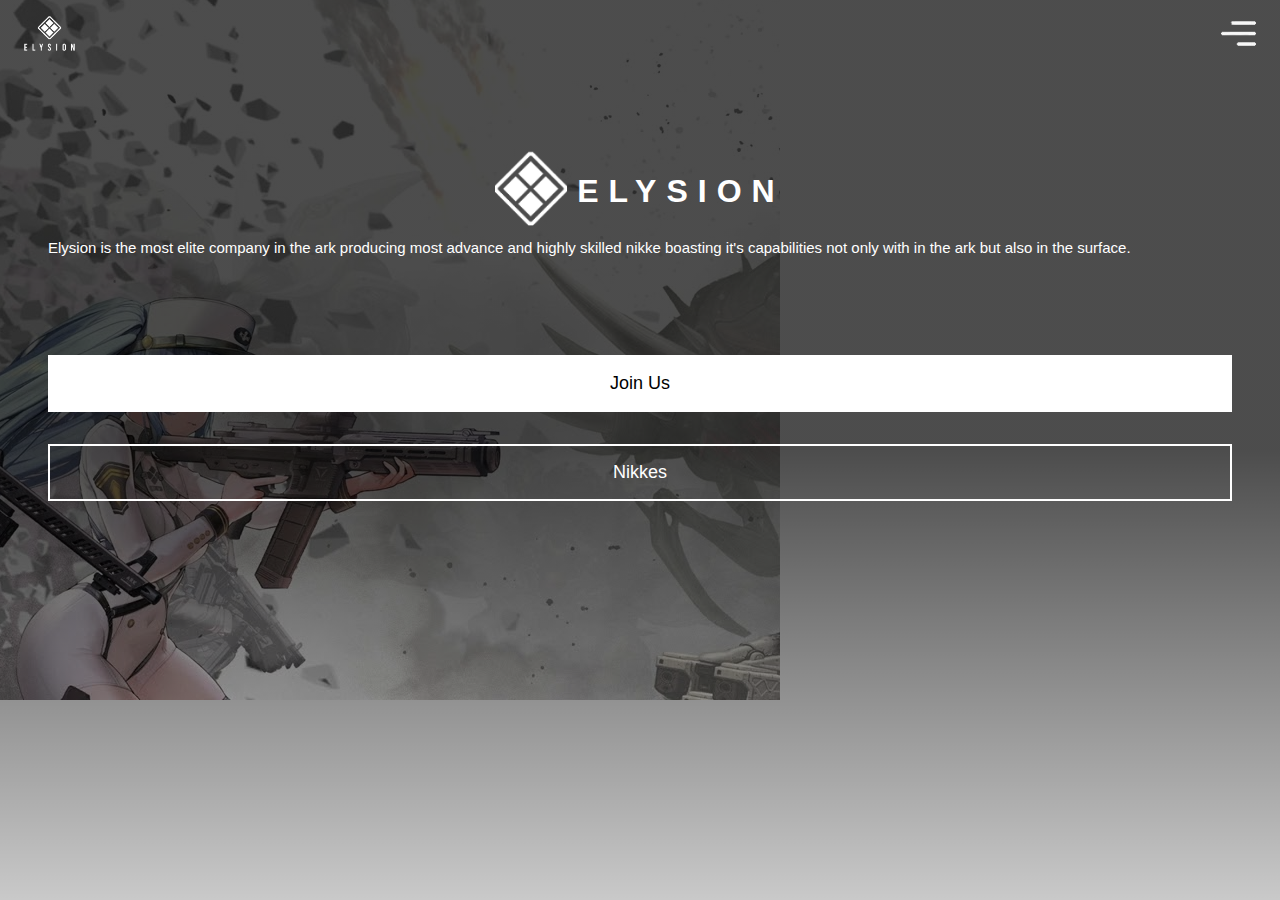
==== index.html @ 0d5e1221 "Add files via upload" ====
<!DOCTYPE html>
<html lang="en">
<head>
  <meta charset="UTF-8">
  <meta http-equiv="X-UA-Compatible" content="IE=Edge">
  <meta name="viewport" content="width=device-width, initial-scale=1">

  <title>HTML</title>
  <link rel="stylesheet" href="style.css">
</head>

<body>
  <div id="NikkeBg">
    <img src="Nikke_Background.jpg"alt="background"/>
  </div>
  <div id="gradient1"></div>
  <div id="gradient2"></div>
  <header>
    <a href="" id="logo"> <img src="Elysion_Name.png"/> </a>
    <nav id="nav">
      <div id="topMenu">
        <a href=""> <img src="Elysion_Logo.png" height="35px"/>  </a>
        <button onclick="toggleMenu()"> <img src="close.png" height="25px"/> </button>
      </div>
      <ul>
        <li> <a href=""> Home </a> </li>
        <li> <a href=""> Squads </a> </li>
        <li> <a href=""> Nikkes </a> </li>
        <li> <a href=""> About </a> </li>
        <li> <button> <a href=""> Join Us </a> </button> </li>
      </ul>
    </nav>
    <div id="menuCont">
      <button onclick="toggleMenu()"> <img src="menu.png"/> </button>
    </div>
  </header>
  <div id="content">
    <div id="headline">
      <img src="Elysion_Logo.png"/>
      <h1> ELYSION </h1>
    </div>
    <div id="memo">
      <p> Elysion is  the most elite company in the ark producing most advance and highly skilled nikke boasting it's capabilities not only with in the ark but also in the surface. </p>
    </div>
    <div id="content-button">
      <button> <a href=""> Join Us</a> </button>
      <button> <a href=""> Nikkes </a> </button>
    </div>
  </div>
  <script src="main.js"></script>
</body>
</html>
---- style.css ----
* {
  padding: 0;
  margin: 0;
  box-sizing: border-box;
  font-family: sans-serif;
  color: white;
  text-decoration: none;
}

html {
  width: 100%;
  height: 100%;
  overflow-y: scroll;
}

body {
  width: 100%;
  overflow-x: hidden;
  overflow-y: scroll;
}

#NikkeBg {
  position: absolute;
  z-index: -3;
  width: 100vw;
  height: 100vh;
  transform: translateX(-00px);
  overflow-x: hidden;
  overflow-y: scroll;
}

#NikkeBg img {
  transform: scale(1.0);
  position: absolute;
  z-index: -3;
  left: -500px;
  top: -20px;
}

#gradient1 {
  position: absolute;
  z-index: -2;
  width: 100%;
  height: 100%;
  opacity: 0.7;
  background: linear-gradient(rgba(000, 000, 0, 1), rgba(000, 000, 000, 1),rgba(0,0,0,0.3));
}

header {
  display: flex;
  justify-content: space-between;
  padding: 1rem 1.5rem;
}

nav { 
  width: 0;
  height: 100vh;
  overflow: hidden;
  display: block;
  position: absolute;
  top: 0;
  right: 0;
  background: white;
  color: black;
  transition: width 0.3s;
}

#topMenu {
  display: flex;
  justify-content: space-between;
  padding: 0.8rem 1.5rem;
}

#topMenu button:nth-child(1) img{
  height: 35px;
}

#topMenu button {
  border: none;
  background: none;
}

nav ul {
  display: flex;
  justify-content: center;
  flex-flow: column wrap;
  padding: 0 1rem;
  margin-top: 2rem;
  list-style: none;
}

nav ul li {
  border-bottom: 1px solid black;
  text-align: center;
  padding: 1rem;
  margin: 1rem 0;
}

nav ul li a {
  color: black;
  padding: 1rem;
}

nav ul li:nth-child(5) {
  display: none;
}

#logo img {
  height: 35px;
}

#menuCont button {
  background: transparent;
  border: none;
}

#menuCont button img {
  height: 35px;
}

#headline {
  display: flex;
  align-items: center;
  justify-content: center;
  margin-top: 5rem;
}

#headline img {
  height: 80px;
}

#headline h1 {
  text-align: center;
  display: inline-block;
  letter-spacing: 10px;
  margin-left: 10px;
}

#memo {
  margin-top: 6px;
  text-align: justify;
  font-size: 15px;
  padding: 0 3rem;
  line-height: 22px;
}

#content-button {
  display: flex;
  justify-content: center;
  flex-flow: column wrap;
  padding: 0 3rem;
  margin-top: 5rem;
}

#content-button button { 
  margin: 1rem 0;
  border: 2px solid white;
  background: none;
  padding: 1rem 0;
}

#content-button button a {
  font-size: 18px;
  font-weight: 500;
}

#content-button button:nth-child(1) {
  background: white;
}

#content-button button:nth-child(1) a {
  color: black;
}
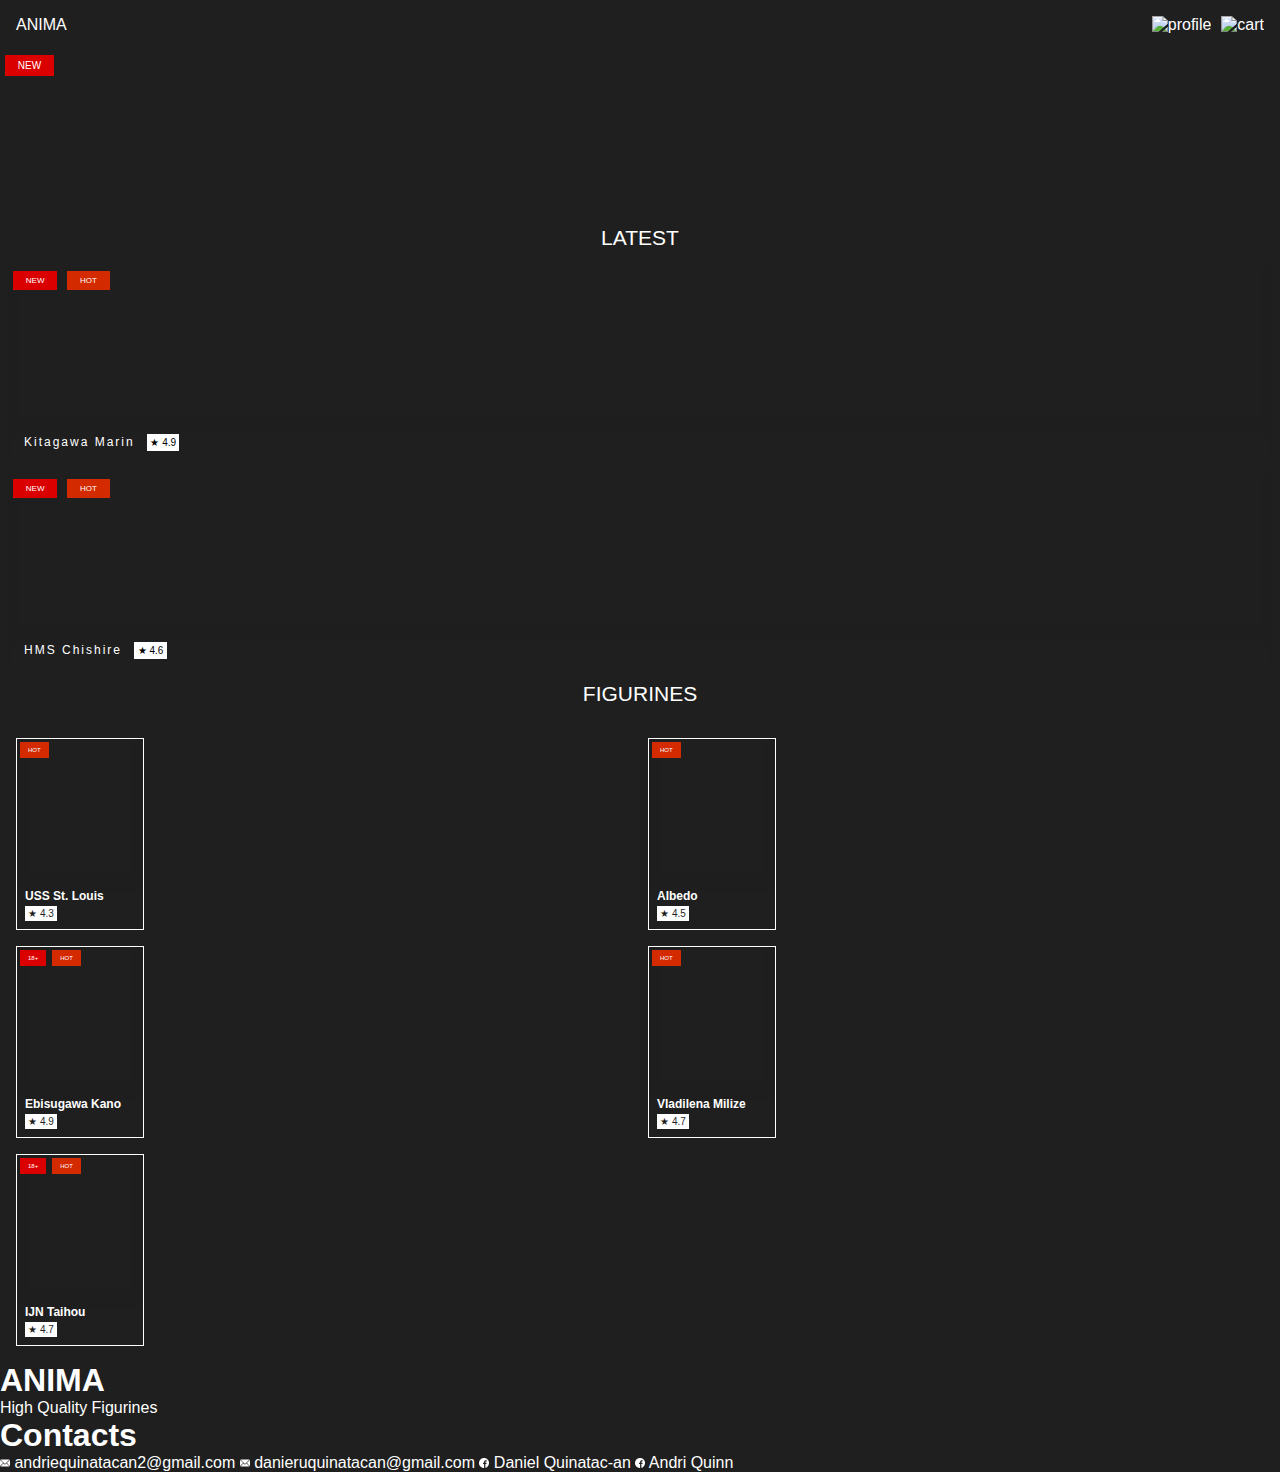
==== commit 64c3b5a3: "Update index.html" ====
--- a/index.html
+++ b/index.html
@@ -1,52 +1,143 @@
-<!DOCTYPE html>
-<html lang="en">
-<head>
-  <meta charset="UTF-8">
-  <meta http-equiv="X-UA-Compatible" content="IE=Edge">
-  <meta name="viewport" content="width=device-width, initial-scale=1">
-
-  <title>HTML</title>
-  <link rel="stylesheet" href="style.css">
-</head>
-
-<body>
-  <div id="NikkeBg">
-    <img src="Nikke_Background.jpg"alt="background"/>
-  </div>
-  <div id="gradient1"></div>
-  <div id="gradient2"></div>
-  <header>
-    <a href="" id="logo"> <img src="Elysion_Name.png"/> </a>
-    <nav id="nav">
-      <div id="topMenu">
-        <a href=""> <img src="Elysion_Logo.png" height="35px"/>  </a>
-        <button onclick="toggleMenu()"> <img src="close.png" height="25px"/> </button>
-      </div>
-      <ul>
-        <li> <a href=""> Home </a> </li>
-        <li> <a href=""> Squads </a> </li>
-        <li> <a href=""> Nikkes </a> </li>
-        <li> <a href=""> About </a> </li>
-        <li> <button> <a href=""> Join Us </a> </button> </li>
-      </ul>
-    </nav>
-    <div id="menuCont">
-      <button onclick="toggleMenu()"> <img src="menu.png"/> </button>
-    </div>
-  </header>
-  <div id="content">
-    <div id="headline">
-      <img src="Elysion_Logo.png"/>
-      <h1> ELYSION </h1>
-    </div>
-    <div id="memo">
-      <p> Elysion is  the most elite company in the ark producing most advance and highly skilled nikke boasting it's capabilities not only with in the ark but also in the surface. </p>
-    </div>
-    <div id="content-button">
-      <button> <a href=""> Join Us</a> </button>
-      <button> <a href=""> Nikkes </a> </button>
-    </div>
-  </div>
-  <script src="main.js"></script>
-</body>
-</html>+<!-- Andrie Quinatac-an -->
+<!-- 5 / 24 / 2024 -->
+<!-- 5月 24日 24年 -->
+<!-- Ecommerce -->
+
+<!DOCTYPE html>
+<html lang="en">
+<head>
+    <meta charset="UTF-8">
+    <meta name="viewport" content="width=device-width, initial-scale=1.0">
+    <title> Anima </title>
+    <link rel="stylesheet" type="text/css" href="home.css">
+    <link rel="icon" href="./Assets/logo.svg">
+</head>
+<body>
+    <header class="header">
+        <div class="logo">
+            <a href=""> Anima </a>
+        </div>
+        <div>
+            <ul class="side-menu">
+                <li><a href=""> <img src="./Assets/user.svg" alt="profile" height="20px"/> </a></li>
+                <li><a href="./SubPages/hello.html"> <img src="./Assets/cart.svg" alt="cart" height="20px"/></a></li>
+            </ul>
+        </div>
+    </header>
+    <div class="content">
+        <div class="banner"> <div class="tag"> NEW </div> </div>
+        <div class="main-content">
+            <div class="latest">
+                <h1 class="section-header"> Latest </h1>
+                <div class="latest-items">
+                        <div class="tags-container">
+                            <div class="latest-tags"> NEW </div>
+                            <div class="latest-tags"> HOT </div>
+                        </div>
+                    <a href="" >
+                        <div class="banner-info">
+                            <h2> Kitagawa Marin </h2>
+                            <span> ★ 4.9 </span>   
+                        </div>
+                    </a>
+                </div>
+                <div class="latest-items">
+                    <div class="tags-container"> 
+                        <div class="latest-tags"> NEW </div>
+                        <div class="latest-tags"> HOT </div>
+                    </div>
+                    <a href="" > 
+                        <div class="banner-info">
+                            <h2> HMS Chishire </h2>
+                            <span> ★ 4.6 </span>
+                        </div>
+                    </a>
+                </div>
+            </div>
+            <div class="product-section">
+                <h1 class="section-header"> Figurines </h1>
+                <div class="products">
+                    <div class="product-card cover">
+                        <div class="tags-container"> 
+                            <!-- <div class="card-tags new"> NEW </div> -->
+                            <div class="card-tags hot"> HOT </div>
+                        </div>
+                        <a href="" > 
+                            <div class="card-info">
+                                <h2 class="info"> USS St. Louis </h2>
+                                <span class="info rating"> ★ 4.3 </span>
+                            </div>
+                        </a>
+                    </div>
+                    <div class="product-card cover">
+                        <div class="tags-container"> 
+                            <!-- <div class="card-tags new> NEW </div> -->
+                            <div class="card-tags hot"> HOT </div>
+                        </div>
+                        <a href="" > 
+                            <div class="card-info">
+                                <h2 class="info"> Albedo </h2>
+                                <span class="info rating"> ★ 4.5 </span>
+                            </div>
+                        </a>
+                    </div>
+                    <div class="product-card cover">
+                        <div class="tags-container"> 
+                            <!-- <div class="card-tags new> NEW </div> -->
+                            <div class="card-tags r18"> 18+ </div>
+                            <div class="card-tags hot"> HOT </div>
+                        </div>
+                        <a href="" > 
+                            <div class="card-info">
+                                <h2 class="info"> Ebisugawa Kano </h2>
+                                <span class="info rating"> ★ 4.9 </span>
+                            </div>
+                        </a>
+                    </div>
+                    <div class="product-card cover">
+                        <div class="tags-container"> 
+                            <!-- <div class="card-tags new> NEW </div> -->
+                            <div class="card-tags hot"> HOT </div>
+                        </div>
+                        <a href="" > 
+                            <div class="card-info">
+                                <h2 class="info"> Vladilena Milize </h2>
+                                <span class="info rating"> ★ 4.7 </span>
+                            </div>
+                        </a>
+                    </div>
+                    <div class="product-card cover">
+                        <div class="tags-container"> 
+                            <!-- <div class="card-tags new> NEW </div> -->
+                            <div class="card-tags r18"> 18+ </div>
+                            <div class="card-tags hot"> HOT </div>
+                        </div>
+                        <a href="" > 
+                            <div class="card-info">
+                                <h2 class="info"> IJN Taihou </h2>
+                                <span class="info rating"> ★ 4.7 </span>
+                            </div>
+                        </a>
+                    </div>
+                </div>
+            </div>
+        </div>
+    </div>
+     <div class="footer">
+        <div class="footer-info left">
+            <h1> ANIMA </h1>
+            <p> High Quality Figurines </p>
+            <p>  </p>
+        </div>
+
+        <div class="footer-info right">
+            <h1> Contacts </h1>
+            <a href="" class="emails"> <img src="./Assets/email.svg" alt="email" height="10px"/> andriequinatacan2@gmail.com </a>
+            <a href="" class="emails"> <img src="./Assets/email.svg" alt="email" height="10px"/> danieruquinatacan@gmail.com </a>
+            <a href="https://www.facebook.com/daniel.quinatacan/" class="facebook"> <img src="./Assets/facebook.svg" alt="email" height="10px"/> Daniel Quinatac-an </a>
+            <a href="https://www.facebook.com/profile.php?id=100094393011862" class="facebook"> <img src="./Assets/facebook.svg" alt="email" height="10px"/> Andri Quinn </a>
+        </div>
+    <script src="home.js" defer></script>
+</body>
+</html>
+
--- a/home.css
+++ b/home.css
@@ -0,0 +1,245 @@
+* {
+    padding: 0;
+    margin: 0;
+    box-sizing: border-box;
+    background: transparent;
+    border: none;
+    font-family: sans-serif;
+    list-style: none;
+    text-decoration: none;
+    color: white;
+}
+
+body {
+    background-color: var(--black);
+}
+
+:root {
+    --dark-blue: #001643;
+    --red: #DB0000;
+    --orange: #D32A00;
+    --black: #1f1f1f;
+}
+
+header {
+    display: flex;
+    justify-content: space-between;
+    flex-direction: row;
+    padding: 1rem;
+    align-items: center;
+}
+
+.logo {
+    display: flex;
+    justify-content: center;
+}
+
+.logo a img {
+    vertical-align: middle;
+    margin-right: -8px;
+}
+.logo a {
+    color: white;
+    text-transform: uppercase;
+}
+
+.side-menu {
+    display: flex;
+    justify-content: space-between;
+    flex-direction: row;
+    gap: 10px;
+}
+
+.banner {
+    height: 10rem;
+    width: 100%;
+    overflow: hidden;
+    background-image: url("./Assets/marin_banner.webp");
+    background-size: cover;
+    position: relative;
+    transition: all 0.3s;
+    cursor: pointer;
+}
+
+.tag {
+    position: absolute;
+    top: 5px;
+    left: 5px;
+    background-color: var(--red);
+    color: white;
+    text-align: center;
+    font-size: 10px;
+    padding: 0.3rem 0.8rem;
+}
+
+.section-header {
+    font-size: 21px;
+    text-align: center;
+    text-transform: uppercase;
+    font-weight: 200;
+    color: white;
+    margin: 1rem 0;
+}
+
+.latest-items {
+    margin: 1rem 0.5rem;
+    max-width: 100%;
+    height: 12rem;
+    position: relative;
+    background-size: cover;
+    background-repeat: no-repeat;
+    background-position: 40%;
+    box-shadow: 0 -2rem 8px rgba(31,31,31,0.9) inset;
+}
+
+.latest-items:nth-child(2) {
+    background-image: url("./Assets/marin_banner.webp");
+}
+
+.latest-items:nth-child(3) {
+    background-image: url("./Assets/cheshire_banner.webp");
+}
+
+.tags-container {
+    position: absolute;
+    top: 0;
+    left: 0;
+    z-index: 5;
+    display: flex;
+    flex-direction: row;
+}
+
+.latest-tags {
+    padding: 0.3rem 0.8rem;
+    color: white;
+    margin: 5px 5px;
+    font-size: 8px;
+}
+
+.latest-tags:nth-child(1) {
+    background-color: var(--red);
+}
+
+.latest-tags:nth-child(2) {
+    background-color: var(--orange);
+}
+
+.latest-items a {
+    height: 100%;
+    width: 100%;
+    display: flex;
+    flex-direction: column;
+    justify-content: flex-end;
+    position: absolute;
+    color: white;    
+}
+
+.banner-info {
+    margin: 0.5rem 1rem;
+}
+
+.latest-items a h2 {
+    display: inline-block;
+    font-size: 12px;
+    font-weight: 300;
+    letter-spacing: 2px;
+    margin-right: 0.5rem;
+}
+
+.latest-items a span {
+    background-color: white;
+    color: black;
+    font-size: 10px;
+    padding: 0.2rem;
+}
+
+.products {
+    display: grid;
+    grid-gap: 1rem;
+    grid-template-areas: 
+        "aa ab"
+        "ba bb"
+        "ca cb";
+    padding: 1rem;
+}
+
+.product-card {
+    height: 12rem;
+    width: 8rem;
+    position: relative;
+    border: 1px solid white;
+}
+
+.cover {
+    box-shadow: 0 -3rem 10px rgba(31,31,31,0.9) inset;
+}
+
+.product-card:nth-child(1) {
+    background-image: url("./Assets/st.louis.webp");
+    background-size: cover;
+    grid-area: aa;
+}
+
+.product-card:nth-child(2) {
+    background-image: url("./Assets/albedo.webp");
+    background-size: cover;
+    background-position: -2rem 0;
+    grid-area: ab;
+}
+
+.product-card:nth-child(3) {
+    background-image: url("./Assets/kano_ebisugawa.webp");
+    background-size: cover;
+    grid-area: ba;
+}
+
+.product-card:nth-child(4) {
+    background-image: url("./Assets/vladilena_milize.webp");
+    background-size: cover;
+    grid-area: bb;
+}
+
+.product-card:nth-child(5) {
+    background-image: url("./Assets/ijn_taihou.webp");
+    background-size: cover;
+    background-position: -2rem 0;
+    grid-area: ca;
+}
+
+.card-tags {
+    font-size: 6px;
+    padding: 0.3rem 0.5rem;
+    color: white;
+    margin: 3px 3px;
+}
+
+.hot {
+    background-color: var(--orange);
+}
+
+.r18 {
+    background-color: var(--red);
+}
+
+.product-card a {
+    display: flex;
+    align-items: flex-end;
+    position: absolute;
+    width: 100%;
+    height: 100%;
+    padding: 8px;
+}
+
+.info {
+    font-size: 12px;
+    color: white;
+    text-align: center;
+}
+
+.rating {
+    padding: 0.1rem 0.2rem;
+    font-size: 10px;
+    background-color: white;
+    /* margin-left: 0.5rem; */
+    color: var(--black);
+}
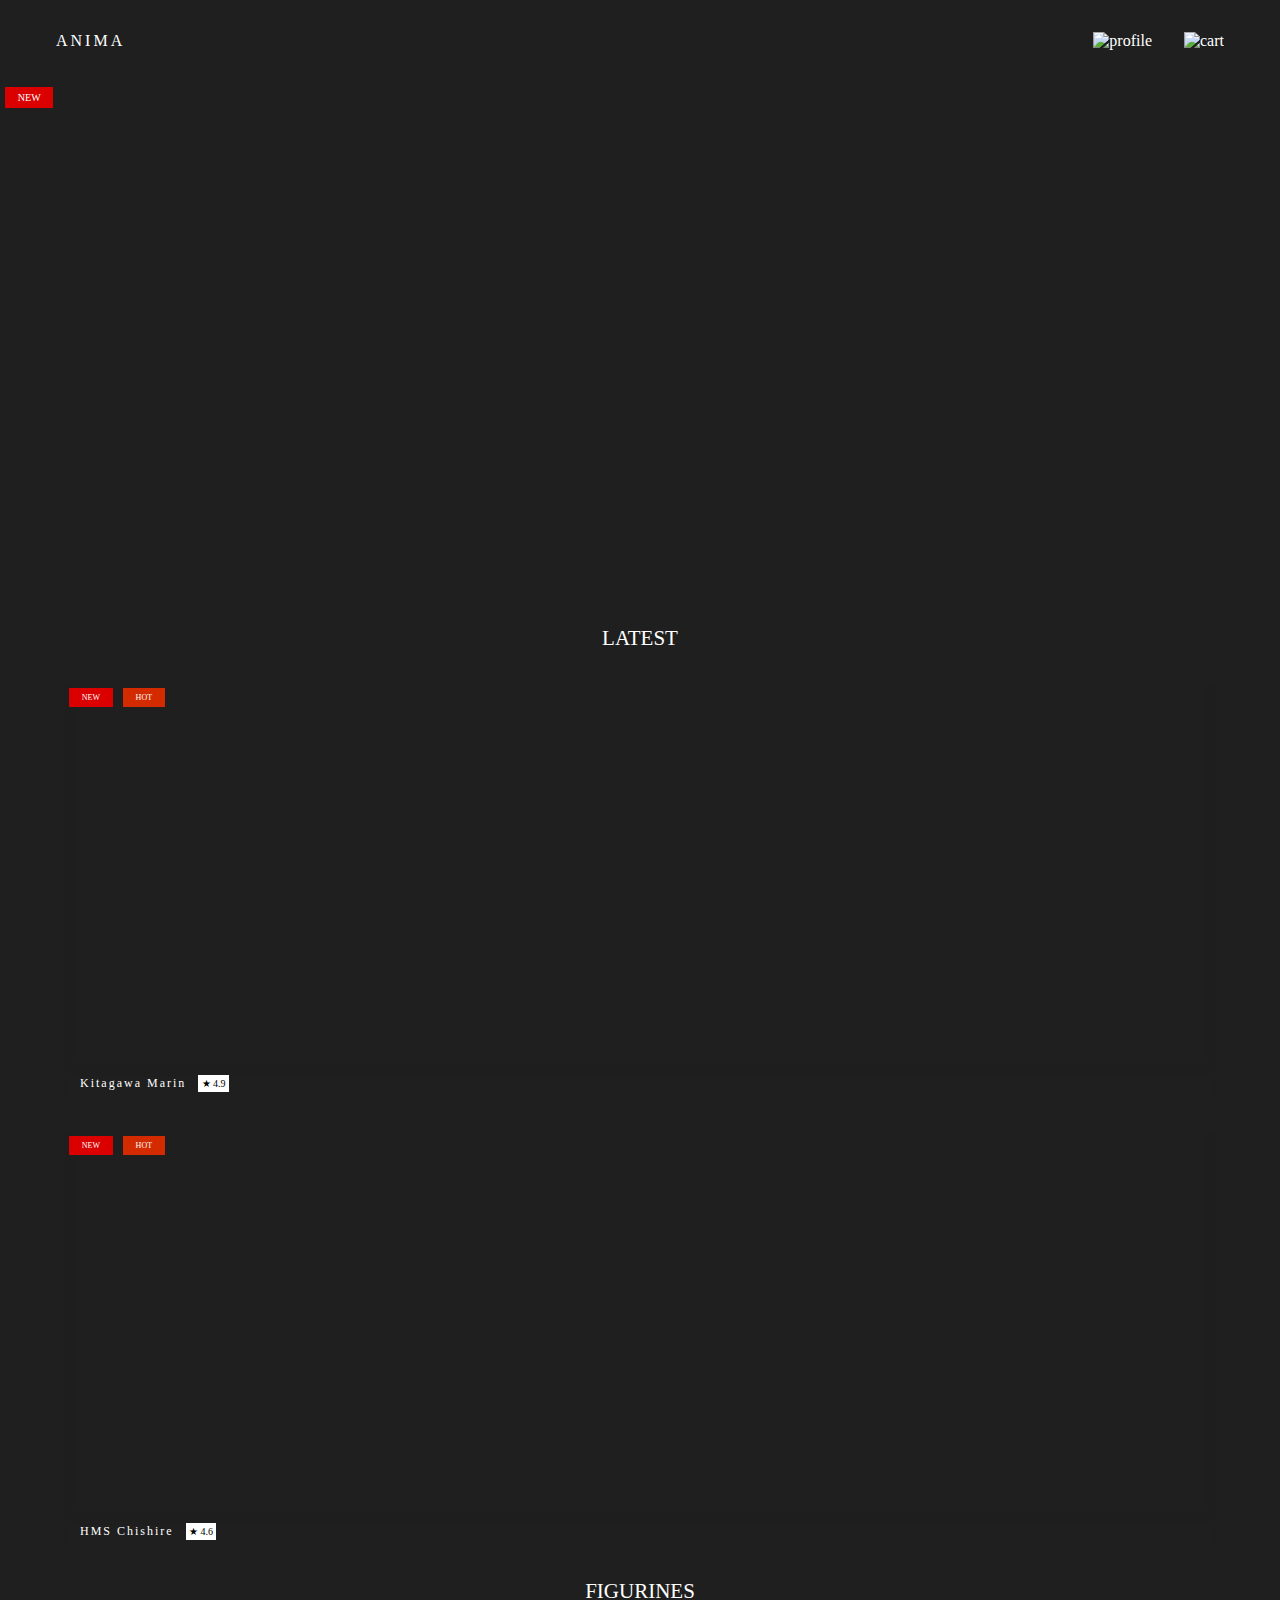
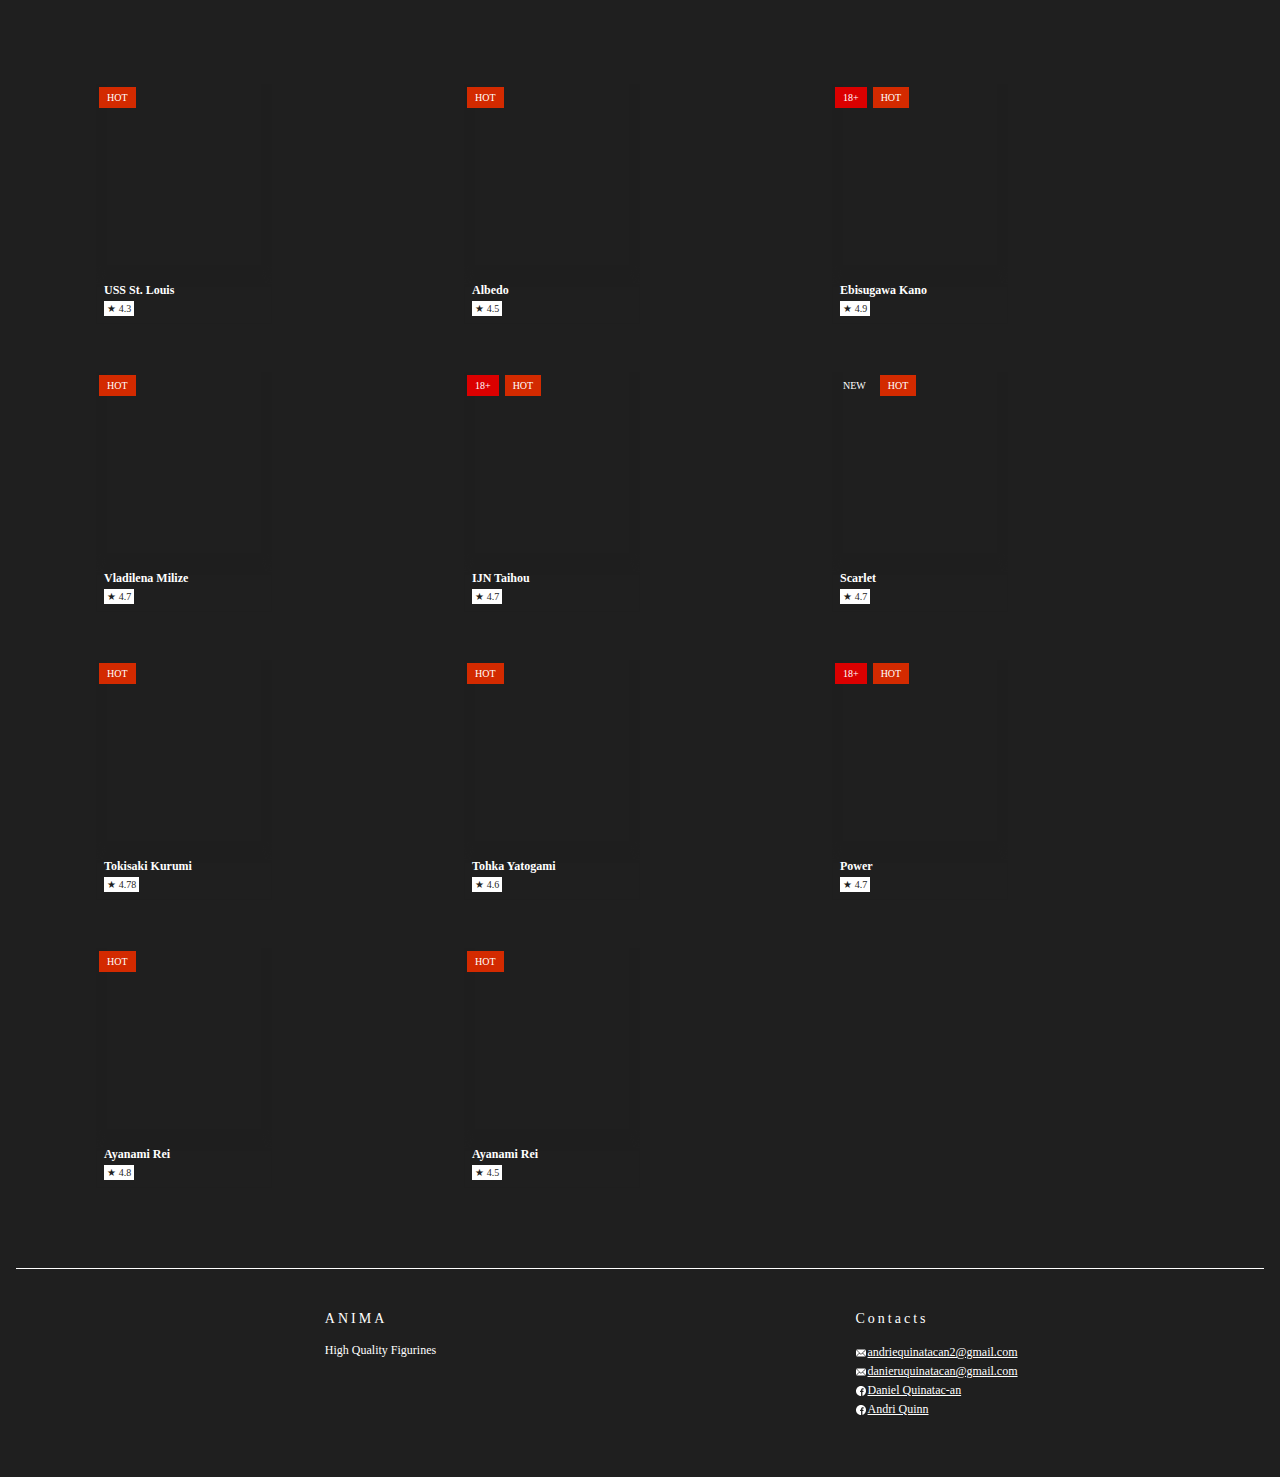
==== commit 69502bdf: "Update index.html" ====
--- a/index.html
+++ b/index.html
@@ -20,7 +20,7 @@
         <div>
             <ul class="side-menu">
                 <li><a href=""> <img src="./Assets/user.svg" alt="profile" height="20px"/> </a></li>
-                <li><a href="./SubPages/hello.html"> <img src="./Assets/cart.svg" alt="cart" height="20px"/></a></li>
+                <li><a href="cart.html"> <img src="./Assets/cart.svg" alt="cart" height="20px"/></a></li>
             </ul>
         </div>
     </header>
@@ -119,6 +119,84 @@
                             </div>
                         </a>
                     </div>
+                    <div class="product-card cover">
+                        <div class="tags-container"> 
+                            <div class="card-tags new"> NEW </div>
+                            <!-- <div class="card-tags r18"> 18+ </div> -->
+                            <div class="card-tags hot"> HOT </div>
+                        </div>
+                        <a href="" > 
+                            <div class="card-info">
+                                <h2 class="info" > Scarlet </h2>
+                                <span class="info rating"> ★ 4.7 </span>
+                            </div>
+                        </a>
+                    </div>
+                    <div class="product-card cover">
+                        <div class="tags-container"> 
+                            <!-- <div class="card-tags new> NEW </div> -->
+                            <!-- <div class="card-tags r18"> 18+ </div> -->
+                            <div class="card-tags hot"> HOT </div>
+                        </div>
+                        <a href="" > 
+                            <div class="card-info">
+                                <h2 class="info" > Tokisaki Kurumi </h2>
+                                <span class="info rating"> ★ 4.78</span>
+                            </div>
+                        </a>
+                    </div>
+                    <div class="product-card cover">
+                        <div class="tags-container"> 
+                            <!-- <div class="card-tags new> NEW </div> -->
+                            <!-- <div class="card-tags r18"> 18+ </div> -->
+                            <div class="card-tags hot"> HOT </div>
+                        </div>
+                        <a href="" > 
+                            <div class="card-info">
+                                <h2 class="info" > Tohka Yatogami </h2>
+                                <span class="info rating"> ★ 4.6 </span>
+                            </div>
+                        </a>
+                    </div>
+                    <div class="product-card cover">
+                        <div class="tags-container"> 
+                            <!-- <div class="card-tags new> NEW </div> -->
+                            <div class="card-tags r18"> 18+ </div>
+                            <div class="card-tags hot"> HOT </div>
+                        </div>
+                        <a href="" > 
+                            <div class="card-info">
+                                <h2 class="info" > Power </h2>
+                                <span class="info rating"> ★ 4.7 </span>
+                            </div>
+                        </a>
+                    </div>
+                    <div class="product-card cover">
+                        <div class="tags-container"> 
+                            <!-- <div class="card-tags new> NEW </div> -->
+                            <!-- <div class="card-tags r18"> 18+ </div> -->
+                            <div class="card-tags hot"> HOT </div>
+                        </div>
+                        <a href="" > 
+                            <div class="card-info">
+                                <h2 class="info" > Ayanami Rei </h2>
+                                <span class="info rating"> ★ 4.8 </span>
+                            </div>
+                        </a>
+                    </div>
+                    <div class="product-card cover">
+                        <div class="tags-container"> 
+                            <!-- <div class="card-tags new> NEW </div> -->
+                            <!-- <div class="card-tags r18"> 18+ </div> -->
+                            <div class="card-tags hot"> HOT </div>
+                        </div>
+                        <a href="" > 
+                            <div class="card-info">
+                                <h2 class="info" > Ayanami Rei </h2>
+                                <span class="info rating"> ★ 4.5 </span>
+                            </div>
+                        </a>
+                    </div>
                 </div>
             </div>
         </div>
--- a/home.css
+++ b/home.css
@@ -3,7 +3,7 @@
     margin: 0;
     box-sizing: border-box;
     background: transparent;
-    border: none;
+    border: none
     font-family: sans-serif;
     list-style: none;
     text-decoration: none;
@@ -41,6 +41,8 @@
 .logo a {
     color: white;
     text-transform: uppercase;
+    font-weight: 100;
+    letter-spacing: 3px;
 }
 
 .side-menu {
@@ -51,11 +53,12 @@
 }
 
 .banner {
-    height: 10rem;
+    height: 12rem;
     width: 100%;
     overflow: hidden;
     background-image: url("./Assets/marin_banner.webp");
     background-size: cover;
+    background-position-x: 45%;
     position: relative;
     transition: all 0.3s;
     cursor: pointer;
@@ -167,7 +170,6 @@
     height: 12rem;
     width: 8rem;
     position: relative;
-    border: 1px solid white;
 }
 
 .cover {
@@ -243,3 +245,148 @@
     /* margin-left: 0.5rem; */
     color: var(--black);
 }
+
+.footer {
+    border-top: 1px solid white;
+    display: flex;
+    flex-direction: row;
+    padding: 1rem 0;
+    margin: 2rem 1rem;
+    font-size: 12px;
+}
+
+.left {
+    padding: 10px;
+    margin-left: 5%;
+}
+
+.left h1, .right h1 {
+   font-size: 14px;
+   letter-spacing: 3px;
+   font-weight: 100;
+   margin: 1rem 0; 
+}
+
+.right {
+    display: flex;
+    justify-content: center;
+    flex-direction: column;
+    font-size: 12px;
+    padding: 10px;
+}
+
+.right a {
+    margin: 2px 0;
+    text-decoration: underline;
+    display: flex;
+    align-items: center;
+}
+
+.right a img {
+    margin-right: 2px ;
+}
+
+@media only screen and (min-width: 500px) {
+    .banner {
+        height: 18rem;
+    }
+}
+
+@media only screen and (min-width: 720px) {
+    .side-menu {
+        gap: 2rem;
+    }
+    
+    .section-header {
+        margin: 2rem;
+    }
+    .banner {
+        height: 22rem;
+    }
+
+    .latest-items {
+        height: 18rem;
+        margin: 2rem 1.5rem;
+    }
+
+    .products {
+        padding: 2rem;
+        grid-template-areas: 
+            "aa ab ac"
+            "ba bb bc"
+            "ca cb cc";
+    }
+
+    .product-card {
+        height: 15rem;
+        width: 11rem;
+    }
+
+    .product-card:nth-child(1) {
+        grid-area: aa;
+    }
+
+    .product-card:nth-child(2) {
+        grid-area: ab;
+    }
+
+    .product-card:nth-child(3) {
+        grid-area: ac;
+    }
+
+    .product-card:nth-child(4) {
+        grid-area: ba;
+    }
+
+    .product-card:nth-child(5) {
+        grid-area: bb;
+    }
+
+    .footer {
+        justify-content: center;
+    }
+
+    .left {
+        margin-right: 40%;
+    }
+}
+    
+@media only screen and (min-width: 900px) {
+    .latest-items {
+        margin: 2rem 4rem;
+    }
+
+    .products {
+        padding: 2rem 4rem;
+    }
+
+    .card-tags {
+        font-size: 10px;
+    }
+}
+
+@media only screen and (min-width: 1020px) {
+    .header {
+        padding: 2rem 3.5rem;
+    }
+
+    .banner {
+        height: 32rem;
+    }
+
+    .latest-items {
+        height: 26rem;
+    }
+
+    .products {
+        padding: 2rem 6rem;
+    }
+
+    .product-card {
+        margin: 1rem 0;
+    }
+
+    .left {
+        margin-right: 32%;
+    }
+}
